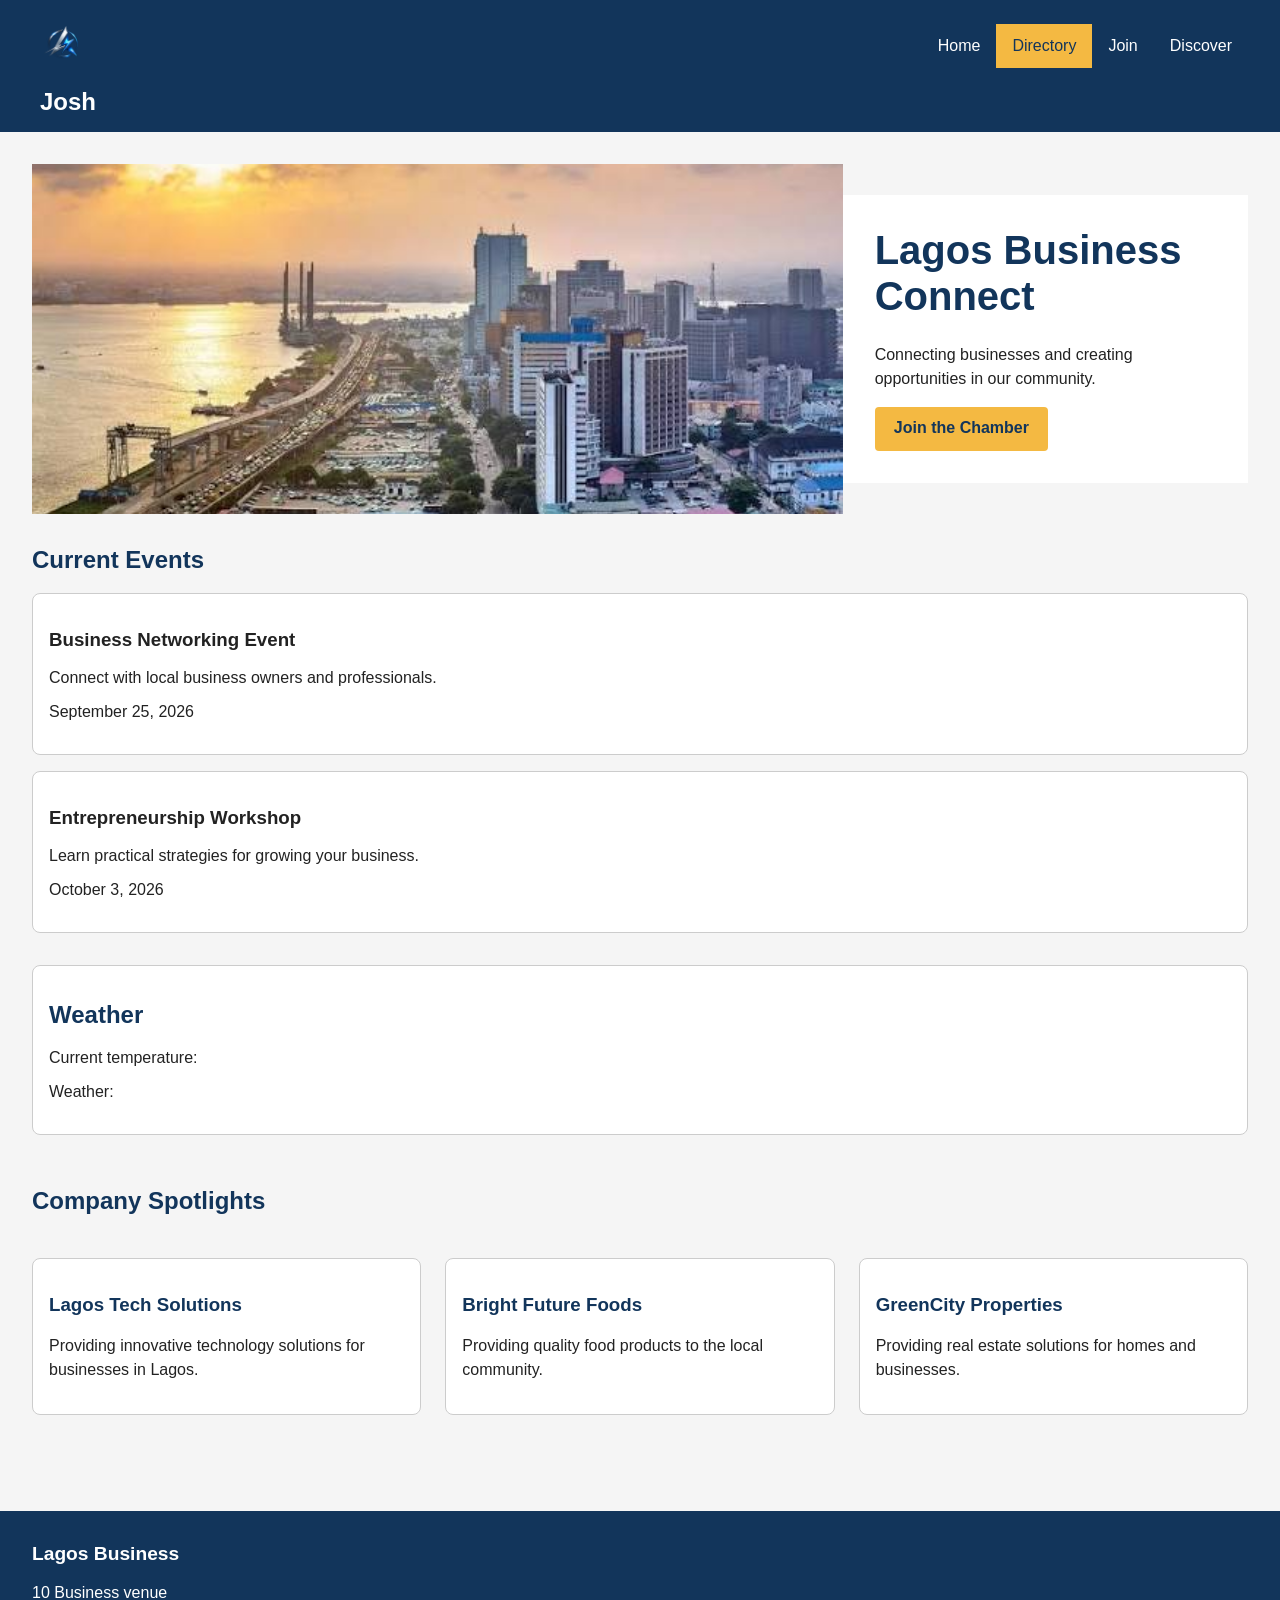
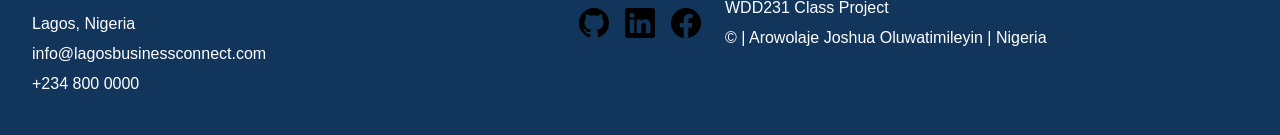
==== chamber/index.html @ d0d7875a "I'm done with wee03 work" ====
<!DOCTYPE html>
<html lang="en">
<head>
    <meta charset="UTF-8">
    <meta name="viewport" content="width=device-width, initial-scale=1.0">

    <title>Lagos Business Connect | Home</title>

    <meta name="description" content="Welcome to the Lagos Business Connect, connecting businesses and supporting economic growth in Lagos">
    <meta name="author" content="Arowolaje Joshua Oluwatimileyin">
    <meta property="og:tittle" content="WDD 231 - Chamber Project">
    <meta property="og:description" content="Welcome to my WDD 231 course homepage featuring web development">
    <meta property="og:image" content= "https://aj-devhub.github.io/wdd231/images/profile-picture.jpg">
    <meta property="og:url" content="https://aj-devhub.github.io/wdd231/chamber/directory.html">

    <!--Links-->
    <link rel="stylesheet" href="styles/normalize.css">
    <link rel="stylesheet" href="styles/small.css">
    <link rel="stylesheet" href="styles/larger.css">
    <script src="scripts/directory.js" defer></script>
    <link rel="icon" href="favicon.ico">
</head>

<body>
    <header>
        <img src="images/Site-plan.png" alt="Site Logo" width="1" height="1">
        <span>Josh</span>
        <button id="nav-button" class="hamburger" aria-label="Toggle navigation menu"></button>

        <nav>
            <a href="index.html">Home</a>
            <a href="directory.html" class="active">Directory</a>
            <a href="join.html">Join</a>
            <a href="discover.html">Discover</a>
        </nav>
    </header>
    <main>

        <!-- Hero Section -->
        <section class="hero">
            <img src="images/hero-banner.jpg" alt="Business professionals working together">

            <div class="hero-content">
                <h1>Lagos Business Connect</h1>
                <p>Connecting businesses and creating opportunities in our community.</p>
                <a href="join.html">Join the Chamber</a>
            </div>
        </section>


        <!-- Current Events Section -->
        <section class="events">
            <h2>Current Events</h2>

            <article>
                <h3>Business Networking Event</h3>
                <p>Connect with local business owners and professionals.</p>
                <p>September 25, 2026</p>
            </article>

            <article>
                <h3>Entrepreneurship Workshop</h3>
                <p>Learn practical strategies for growing your business.</p>
                <p>October 3, 2026</p>
            </article>
        </section>


        <!-- Weather Section -->
        <section class="weather">
            <h2>Weather</h2>

            <p>
                Current temperature:
                <span id="current-temp"></span>
            </p>

            <p>
                Weather:
                <span id="weather-description"></span>
            </p>
        </section>


        <!-- Company Spotlights Section -->
        <section class="spotlights">
            <h2>Company Spotlights</h2>

            <article>
                <h3>Lagos Tech Solutions</h3>
                <p>
                    Providing innovative technology solutions for businesses in Lagos.
                </p>
            </article>

            <article>
                <h3>Bright Future Foods</h3>
                <p>
                    Providing quality food products to the local community.
                </p>
            </article>

            <article>
                <h3>GreenCity Properties</h3>
                <p>
                    Providing real estate solutions for homes and businesses.
                </p>
            </article>
        </section>

    </main>
    <footer>
        <div class="footer-business">
            <h2>Lagos Business</h2>

            <p>10 Business venue</p>
            <p>Lagos, Nigeria</p>
            <p>info@lagosbusinessconnect.com</p>
            <p>+234 800 0000</p>
        </div>

        <div class="social-links">
            <img src="images/github.svg" alt="GitHub Logo" width="30" height="30">
            <img src="images/linkedin.svg" alt="LinkedIn Logo" width="30" height="30">
            <img src="images/facebook.svg" alt="Facebook Logo" width="30" height="30">
        </div>

        <div>
            <p>WDD231 Class Project</p>
            <p>&copy; <span id="currentyear"></span> | Arowolaje Joshua Oluwatimileyin | Nigeria</p>
            <p id="lastModified"></p> 
        </div>

    </footer>

</body>
</html>
---- chamber/styles/small.css ----
/* ==============================
   GENERAL STYLES
================================= */

* {
    box-sizing: border-box;
}

html {
    overflow-x: hidden;
}

body {
    margin: 0;
    font-family: Arial, Helvetica, sans-serif;
    color: #222;
    background-color: #f5f5f5;
    overflow-x: hidden;
}

img {
    max-width: 100%;
    height: auto;
}

a {
    color: inherit;
}


/* ==============================
   HEADER
================================= */

header {
    background-color: #12355b;
    color: white;
    padding: 1rem;
    display: grid;
    grid-template-columns: auto 1fr auto;
    align-items: center;
    gap: 0.75rem;
}

header img {
    width: 50px;
    height: 50px;
    object-fit: contain;
}

header span {
    font-size: 1.3rem;
    font-weight: bold;
    margin-left: 0.5rem;
}


/* ==============================
   HAMBURGER MENU
================================= */

.hamburger {
    display: block;
    width: 44px;
    height: 44px;
    position: relative;
    border: none;
    background: transparent;
    cursor: pointer;
    padding: 0;
}


/* Three hamburger lines */

.hamburger::before {
    content: "";
    position: absolute;
    left: 8px;
    top: 12px;
    width: 28px;
    height: 3px;
    background-color: white;

    box-shadow:
        0 9px 0 white,
        0 18px 0 white;

    transition:
        transform 0.3s ease,
        box-shadow 0.3s ease,
        top 0.3s ease;
}


/* Change hamburger into X */

.hamburger.open::before {
    top: 21px;
    transform: rotate(45deg);
    box-shadow: none;
}


/* Second line of the X */

.hamburger.open::after {
    content: "";
    position: absolute;
    left: 8px;
    top: 21px;
    width: 28px;
    height: 3px;
    background-color: white;

    transform: rotate(-45deg);

    transition: transform 0.3s ease;
}


/* ==============================
   NAVIGATION
================================= */

nav {
    display: none;
    grid-column: 1 / -1;
    flex-direction: column;
    width: 100%;
    margin-top: 1rem;
}

nav.open {
    display: flex;
}

nav a {
    display: block;
    width: 100%;
    padding: 0.9rem;
    text-align: center;
    text-decoration: none;
    color: white;
    border-top: 1px solid rgba(255, 255, 255, 0.2);
}

nav a:hover,
nav a.active {
    background-color: #f4b942;
    color: #12355b;
}


/* ==============================
   MAIN
================================= */

main {
    width: 100%;
    max-width: 1200px;
    margin: 0 auto;
    padding: 1rem;
}

main h1 {
    color: #12355b;
    font-size: 2rem;
    margin-top: 0;
    margin-bottom: 1.5rem;
}


/* ==============================
   GRID / LIST BUTTONS
================================= */

.view-button {
    display: flex;
    justify-content: center;
    gap: 1rem;
    margin-bottom: 1.5rem;
}

.view-button button {
    padding: 0.7rem 1.5rem;
    border: 2px solid #12355b;
    border-radius: 4px;
    background-color: white;
    color: #12355b;
    font-weight: bold;
    cursor: pointer;
}

.view-button button:hover {
    background-color: #f4b942;
}


/* ==============================
   DIRECTORY GRID
================================= */

#members.grid {
    display: grid;
    grid-template-columns: 1fr;
    gap: 1rem;
}


/* ==============================
   MEMBER CARDS
================================= */

#members article {
    background-color: white;
    border: 1px solid #ccc;
    border-radius: 8px;
    padding: 1rem;
    text-align: center;
    box-shadow: 0 2px 5px rgba(0, 0, 0, 0.1);
}

#members article img {
    width: 100%;
    max-width: 180px;
    height: 130px;
    object-fit: contain;
    margin-bottom: 0.75rem;
}

#members article h2 {
    color: #12355b;
    font-size: 1.25rem;
    margin: 0.5rem 0;
}

#members article p {
    margin: 0.5rem 0;
    line-height: 1.5;
}

#members article a {
    display: inline-block;
    margin-top: 0.5rem;
    color: #12355b;
    font-weight: bold;
    text-decoration: underline;
}


/* ==============================
   LIST VIEW
================================= */

#members.list {
    display: block;
}

#members.list article {
    display: flex;
    flex-direction: column;
    text-align: left;
    margin-bottom: 1rem;
}

#members.list article img {
    display: none;
}


/* ==============================
   FOOTER
================================= */

footer {
    background-color: #12355b;
    color: white;
    padding: 2rem 1rem;
    display: grid;
    grid-template-columns: 1fr;
    gap: 1.5rem;
    text-align: center;
    margin-top: 2rem;
}

footer h2 {
    margin-top: 0;
    font-size: 1.2rem;
}

footer p {
    margin: 0.4rem 0;
    line-height: 1.5;
}


/* ==============================
   SOCIAL LINKS
================================= */

.social-links {
    display: flex;
    justify-content: center;
    align-items: center;
    gap: 1rem;
}

.social-links a {
    display: inline-block;
}

.social-links img {
    width: 30px;
    height: 30px;
}


/* ==============================
   PREVENT OVERFLOW
================================= */

main,
header,
footer {
    max-width: 100%;
}







/* HOME PAGE */

.hero {
    margin-bottom: 2rem;
}

.hero img {
    display: block;
    width: 100%;
    height: auto;
}

.hero-content {
    padding: 1.5rem;
    background-color: white;
}

.hero-content h1 {
    color: #12355b;
    margin-top: 0;
}

.hero-content p {
    line-height: 1.5;
}

.hero-content a {
    display: inline-block;
    padding: 0.8rem 1.2rem;
    background-color: #f4b942;
    color: #12355b;
    text-decoration: none;
    font-weight: bold;
    border-radius: 4px;
}

.events {
    margin-bottom: 2rem;
}

.events article {
    background-color: white;
    padding: 1rem;
    margin-bottom: 1rem;
    border: 1px solid #ccc;
    border-radius: 8px;
}

.events h2,
.weather h2,
.spotlights h2 {
    color: #12355b;
}

.weather {
    background-color: white;
    padding: 1rem;
    margin-bottom: 2rem;
    border: 1px solid #ccc;
    border-radius: 8px;
}

.spotlights {
    margin-bottom: 2rem;
}

.spotlights article {
    background-color: white;
    padding: 1rem;
    margin-bottom: 1rem;
    border: 1px solid #ccc;
    border-radius: 8px;
}

.spotlights h3 {
    color: #12355b;
}

.spotlights p {
    line-height: 1.5;
}
---- chamber/styles/larger.css ----
/* ==============================
   LARGE SCREEN STYLES
================================= */

@media screen and (min-width: 768px) {

    /* ==========================
       HEADER
    ============================= */

    header {
        padding: 1rem 2rem;
        grid-template-columns: auto 1fr;
        align-items: center;
    }

    header img {
        width: 60px;
        height: 60px;
    }

    header span {
        font-size: 1.5rem;
    }


    /* ==========================
       HAMBURGER
    ============================= */

    .hamburger {
        display: none;
    }


    /* ==========================
       NAVIGATION
    ============================= */

    nav {
        display: flex;
        grid-column: 2;
        grid-row: 1;
        flex-direction: row;
        justify-content: flex-end;
        align-items: center;
        width: auto;
        margin-top: 0;
    }

    nav a {
        width: auto;
        padding: 0.8rem 1rem;
        border-top: none;
    }


    /* ==========================
       MAIN
    ============================= */

    main {
        padding: 2rem;
    }

    main h1 {
        font-size: 2.5rem;
    }


    /* ==========================
       MEMBER GRID
    ============================= */

    #members.grid {
        grid-template-columns: repeat(3, 1fr);
        gap: 1.5rem;
    }


    /* ==========================
       MEMBER CARDS
    ============================= */

    #members article {
        min-height: 300px;
    }

    #members article img {
        height: 140px;
    }


    /* ==========================
       LIST VIEW
    ============================= */

    #members.list article {
        display: grid;
        grid-template-columns: 150px 1fr;
        column-gap: 1.5rem;
        align-items: center;
        text-align: left;
        margin-bottom: 1rem;
    }

    #members.list article img {
        display: block;
        width: 150px;
        height: 100px;
        object-fit: contain;
    }


    /* ==========================
       FOOTER
    ============================= */

    footer {
        grid-template-columns: 1fr auto 1fr;
        text-align: left;
        padding: 2rem;
        align-items: center;
    }

    .social-links {
        justify-content: center;
    }

    .footer-project {
        text-align: right;
    }








/* HOME PAGE */

    .hero {
        display: grid;
        grid-template-columns: 2fr 1fr;
        align-items: center;
    }

    .hero img {
        width: 100%;
        height: 350px;
        object-fit: cover;
    }

    .hero-content {
        padding: 2rem;
    }

    .spotlights {
        display: grid;
        grid-template-columns: repeat(3, 1fr);
        gap: 1.5rem;
    }

    .spotlights h2 {
        grid-column: 1 / -1;
    }

    .spotlights article {
        margin-bottom: 0;
    }
}
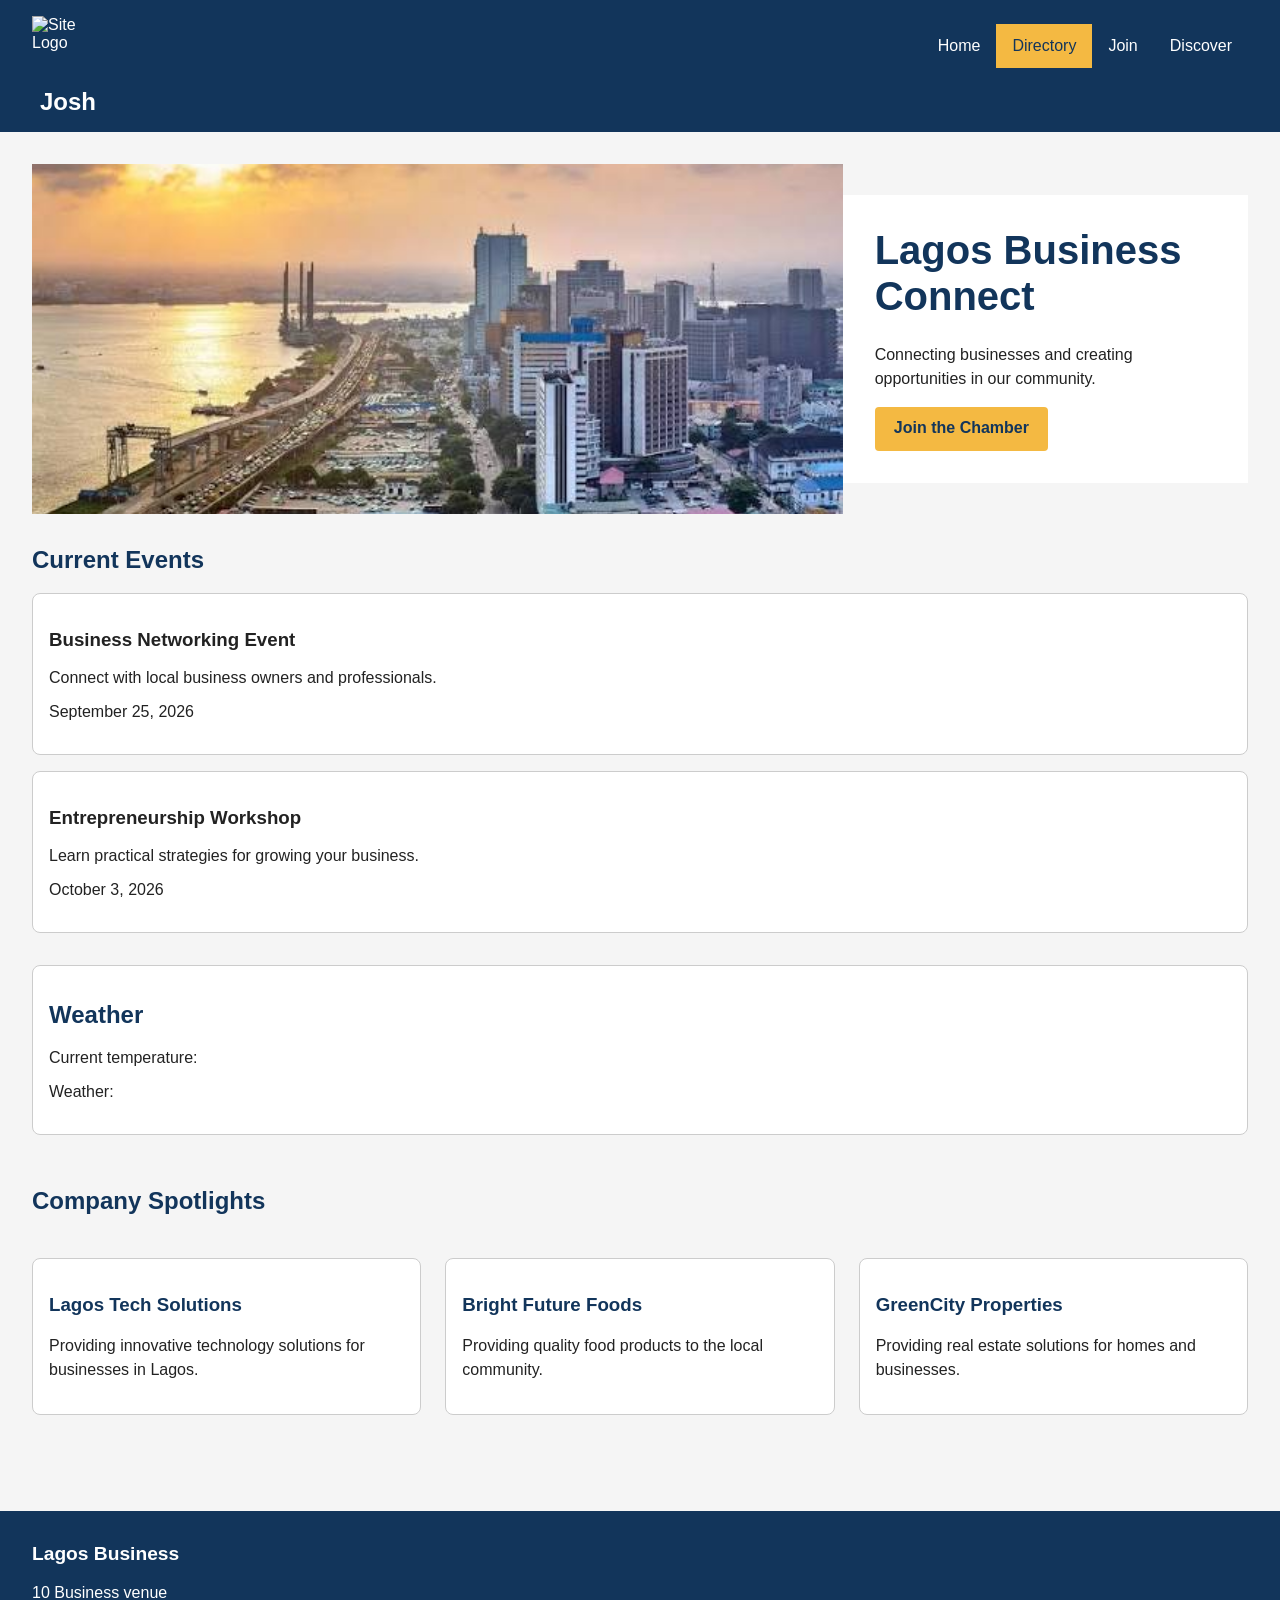
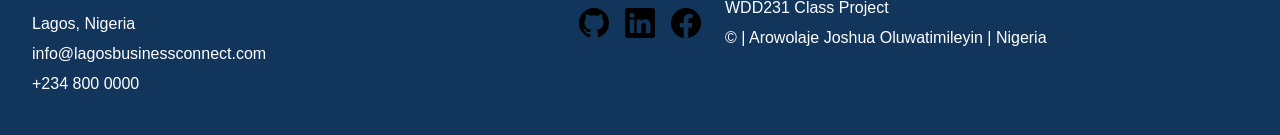
==== commit e9785baa: "week 4 project done" ====
--- a/chamber/index.html
+++ b/chamber/index.html
@@ -8,9 +8,9 @@
 
     <meta name="description" content="Welcome to the Lagos Business Connect, connecting businesses and supporting economic growth in Lagos">
     <meta name="author" content="Arowolaje Joshua Oluwatimileyin">
-    <meta property="og:tittle" content="WDD 231 - Chamber Project">
+    <meta property="og:title" content="WDD 231 - Chamber Project">
     <meta property="og:description" content="Welcome to my WDD 231 course homepage featuring web development">
-    <meta property="og:image" content= "https://aj-devhub.github.io/wdd231/images/profile-picture.jpg">
+    <meta property="og:image" content="https://aj-devhub.github.io/wdd231/images/profile-picture.jpg">
     <meta property="og:url" content="https://aj-devhub.github.io/wdd231/chamber/directory.html">
 
     <!--Links-->
@@ -23,7 +23,7 @@
 
 <body>
     <header>
-        <img src="images/Site-plan.png" alt="Site Logo" width="1" height="1">
+        <img src="images/site-plan.png" alt="Site Logo" width="1" height="1">
         <span>Josh</span>
         <button id="nav-button" class="hamburger" aria-label="Toggle navigation menu"></button>
 
--- a/chamber/styles/small.css
+++ b/chamber/styles/small.css
@@ -412,4 +412,230 @@
 
 .spotlights p {
     line-height: 1.5;
+}
+
+
+
+
+/* ==============================
+   JOIN PAGE
+================================= */
+
+.join-container {
+    display: block;
+}
+
+.join-form {
+    background-color: white;
+    padding: 1.5rem;
+    border: 1px solid #ccc;
+    border-radius: 8px;
+    margin-bottom: 2rem;
+}
+
+.join-form h2,
+.membership-levels h2 {
+    color: #12355b;
+}
+
+.join-form form {
+    display: flex;
+    flex-direction: column;
+    gap: 1rem;
+}
+
+.join-form label {
+    display: flex;
+    flex-direction: column;
+    gap: 0.4rem;
+    font-weight: bold;
+    color: #222;
+}
+
+.join-form input[type="text"],
+.join-form input[type="email"],
+.join-form input[type="tel"],
+.join-form select,
+.join-form textarea {
+    width: 100%;
+    padding: 0.75rem;
+    border: 1px solid #999;
+    border-radius: 4px;
+    font: inherit;
+}
+
+.join-form textarea {
+    resize: vertical;
+}
+
+.join-form input:focus,
+.join-form select:focus,
+.join-form textarea:focus {
+    outline: 2px solid #f4b942;
+    border-color: #12355b;
+}
+
+.join-form input[type="submit"] {
+    padding: 0.8rem;
+    border: none;
+    border-radius: 4px;
+    background-color: #12355b;
+    color: white;
+    font-weight: bold;
+    font-size: 1rem;
+    cursor: pointer;
+}
+
+.join-form input[type="submit"]:hover {
+    background-color: #f4b942;
+    color: #12355b;
+}
+
+
+/* ==============================
+   MEMBERSHIP LEVELS
+================================= */
+
+.membership-levels {
+    margin-bottom: 2rem;
+}
+
+.membership-card {
+    background-color: white;
+    border: 1px solid #ccc;
+    border-radius: 8px;
+    padding: 1.25rem;
+    margin-bottom: 1rem;
+    box-shadow: 0 2px 5px rgba(0, 0, 0, 0.1);
+
+    animation: card-entrance 0.8s ease both;
+}
+
+.membership-card:nth-of-type(2) {
+    animation-delay: 0.2s;
+}
+
+.membership-card:nth-of-type(3) {
+    animation-delay: 0.4s;
+}
+
+.membership-card:nth-of-type(4) {
+    animation-delay: 0.6s;
+}
+
+.membership-card h3 {
+    color: #12355b;
+    margin-top: 0;
+}
+
+.membership-card a {
+    display: inline-block;
+    padding: 0.6rem 1rem;
+    background-color: #f4b942;
+    color: #12355b;
+    text-decoration: none;
+    font-weight: bold;
+    border-radius: 4px;
+}
+
+.membership-card a:hover {
+    background-color: #12355b;
+    color: white;
+}
+
+
+/* ==============================
+   MEMBERSHIP CARD ANIMATION
+================================= */
+
+@keyframes card-entrance {
+    from {
+        opacity: 0;
+        margin-top: 2rem;
+    }
+
+    to {
+        opacity: 1;
+        margin-top: 0;
+    }
+}
+
+
+/* ==============================
+   DIALOG / MODALS
+================================= */
+
+dialog {
+    border: 1px solid #ccc;
+    border-radius: 8px;
+    padding: 1.5rem;
+    background-color: white;
+    box-shadow: 0 0 3rem #777;
+    width: 90%;
+    max-width: 500px;
+}
+
+dialog::backdrop {
+    background-color: rgb(0 0 0 / 50%);
+}
+
+dialog h2 {
+    color: #12355b;
+}
+
+dialog li {
+    margin-bottom: 0.6rem;
+    line-height: 1.5;
+}
+
+.close-modal {
+    padding: 0.6rem 1rem;
+    border: none;
+    border-radius: 4px;
+    background-color: #12355b;
+    color: white;
+    font-weight: bold;
+    cursor: pointer;
+}
+
+.close-modal:hover {
+    background-color: #f4b942;
+    color: #12355b;
+}
+
+
+/* ==============================
+   THANK YOU PAGE
+================================= */
+
+.thankyou {
+    background-color: white;
+    border: 1px solid #ccc;
+    border-radius: 8px;
+    padding: 1.5rem;
+    margin-bottom: 2rem;
+}
+
+.thankyou h2 {
+    color: #12355b;
+}
+
+.thankyou p {
+    line-height: 1.5;
+}
+
+.submitted-info {
+    margin-top: 1.5rem;
+    border-top: 1px solid #ccc;
+    padding-top: 1rem;
+}
+
+.submitted-info p {
+    padding: 0.75rem;
+    margin: 0;
+    border-bottom: 1px solid #ddd;
+}
+
+.submitted-info strong {
+    color: #12355b;
 }
--- a/chamber/styles/larger.css
+++ b/chamber/styles/larger.css
@@ -169,4 +169,53 @@
     .spotlights article {
         margin-bottom: 0;
     }
-}+}
+
+
+
+
+
+    /* ==============================
+       JOIN PAGE
+    ================================= */
+
+    .join-container {
+        display: grid;
+        grid-template-columns: 2fr 1fr;
+        gap: 2rem;
+        align-items: start;
+    }
+
+    .join-form {
+        margin-bottom: 0;
+    }
+
+    .membership-levels {
+        display: grid;
+        grid-template-columns: 1fr;
+        gap: 1rem;
+        margin-bottom: 0;
+    }
+
+    .membership-levels h2 {
+        margin-top: 0;
+    }
+
+    .membership-card {
+        margin-bottom: 0;
+    }
+
+
+    /* ==============================
+       THANK YOU PAGE
+    ================================= */
+
+    .thankyou {
+        max-width: 800px;
+        margin: 0 auto 2rem;
+        padding: 2rem;
+    }
+
+    .submitted-info {
+        margin-top: 2rem;
+    }
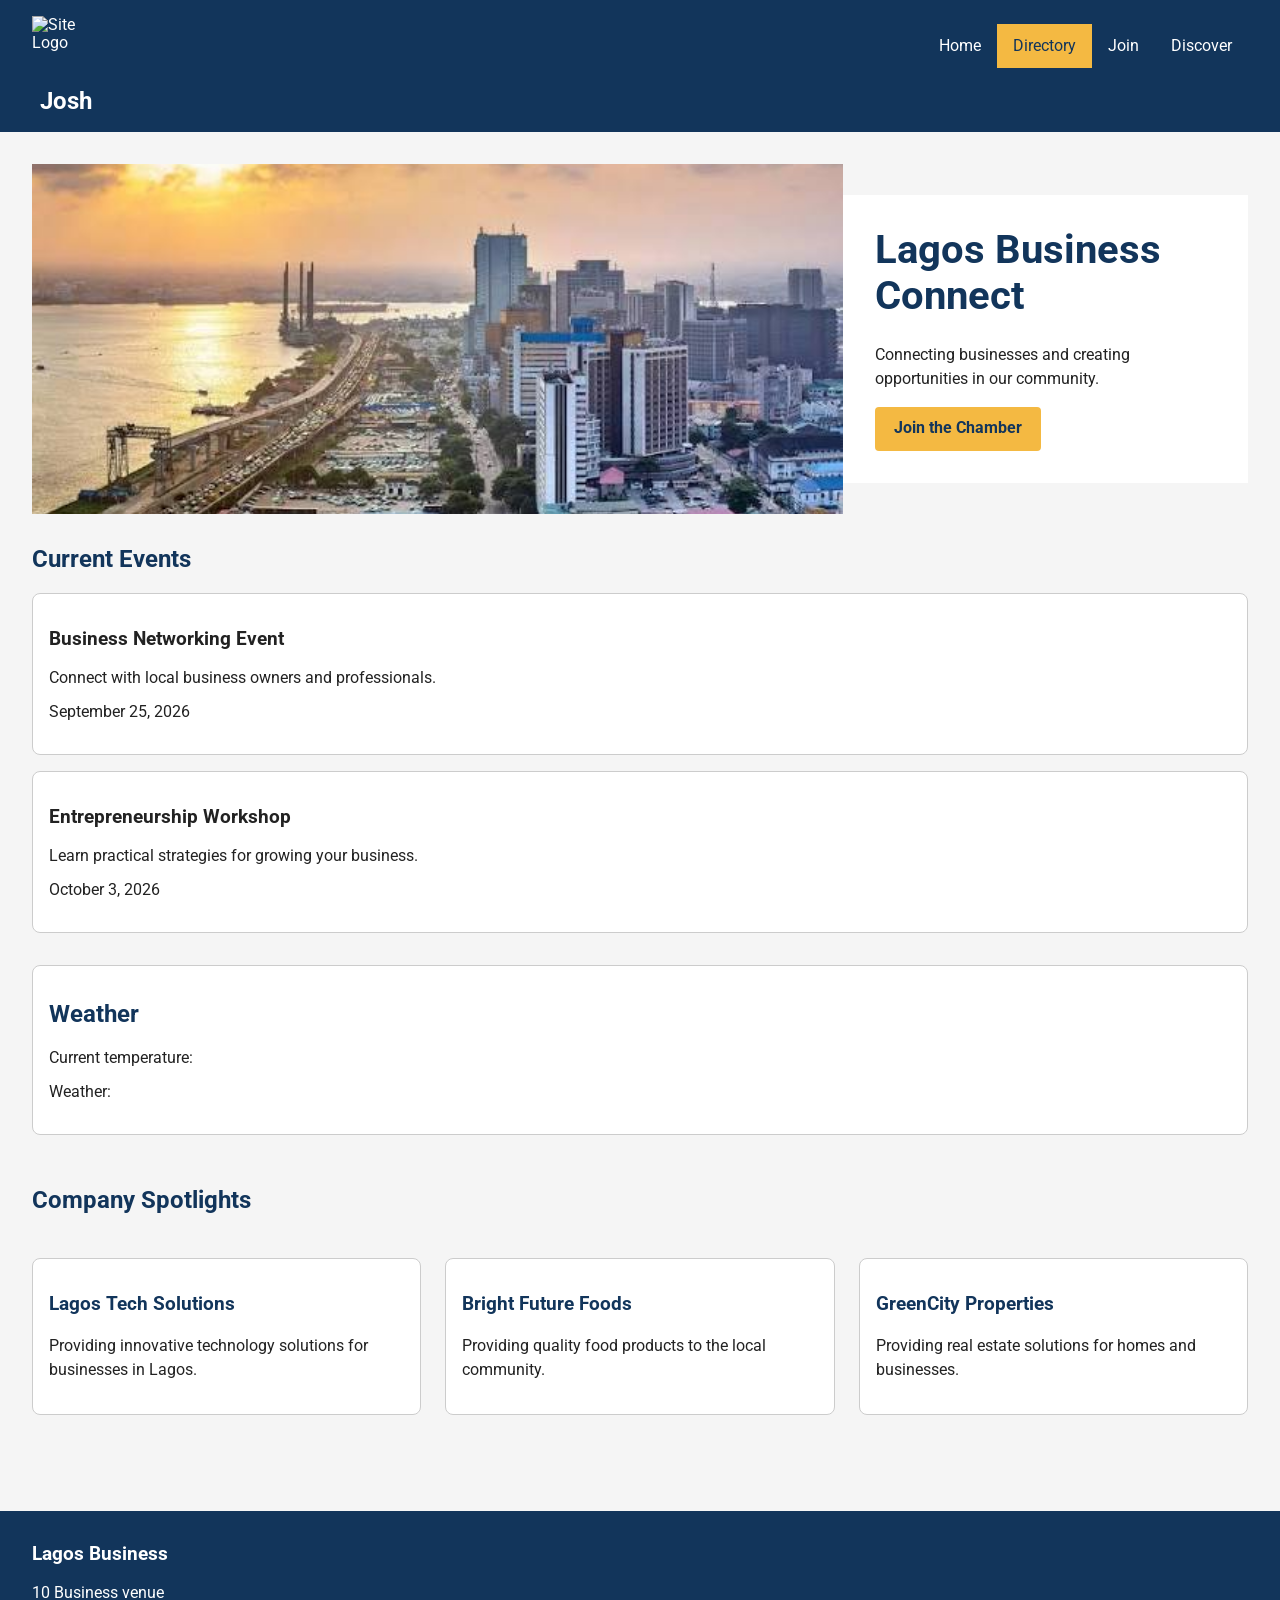
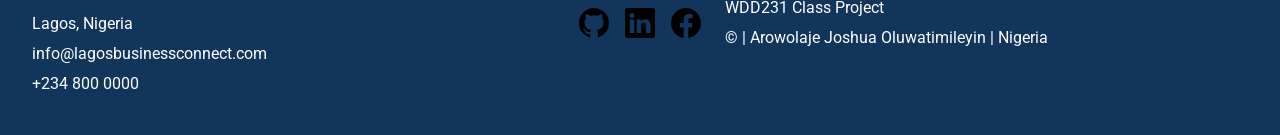
==== commit cc413d2c: "I'm done with my week 4 project" ====
--- a/chamber/index.html
+++ b/chamber/index.html
@@ -19,6 +19,11 @@
     <link rel="stylesheet" href="styles/larger.css">
     <script src="scripts/directory.js" defer></script>
     <link rel="icon" href="favicon.ico">
+
+    <!-- Google Fonts -->
+    <link rel="preconnect" href="https://fonts.googleapis.com">
+    <link rel="preconnect" href="https://fonts.gstatic.com" crossorigin>
+    <link href="https://fonts.googleapis.com/css2?family=Roboto:wght@400;500;700&display=swap" rel="stylesheet">
 </head>
 
 <body>
--- a/chamber/styles/small.css
+++ b/chamber/styles/small.css
@@ -16,6 +16,7 @@
     color: #222;
     background-color: #f5f5f5;
     overflow-x: hidden;
+    font-family: "Roboto", sans-serif;
 }
 
 img {
--- a/chamber/styles/larger.css
+++ b/chamber/styles/larger.css
@@ -169,53 +169,26 @@
     .spotlights article {
         margin-bottom: 0;
     }
-}
-
-
-
 
 
     /* ==============================
        JOIN PAGE
     ================================= */
-
-    .join-container {
+    main > .join-container {
         display: grid;
         grid-template-columns: 2fr 1fr;
         gap: 2rem;
         align-items: start;
     }
 
-    .join-form {
-        margin-bottom: 0;
-    }
-
-    .membership-levels {
-        display: grid;
-        grid-template-columns: 1fr;
-        gap: 1rem;
-        margin-bottom: 0;
-    }
-
-    .membership-levels h2 {
-        margin-top: 0;
-    }
-
-    .membership-card {
-        margin-bottom: 0;
-    }
-
-
-    /* ==============================
-       THANK YOU PAGE
-    ================================= */
-
-    .thankyou {
+    /* THANK YOU PAGE */
+    main > .thankyou {
         max-width: 800px;
         margin: 0 auto 2rem;
         padding: 2rem;
     }
+}
 
-    .submitted-info {
-        margin-top: 2rem;
-    }+
+
+
